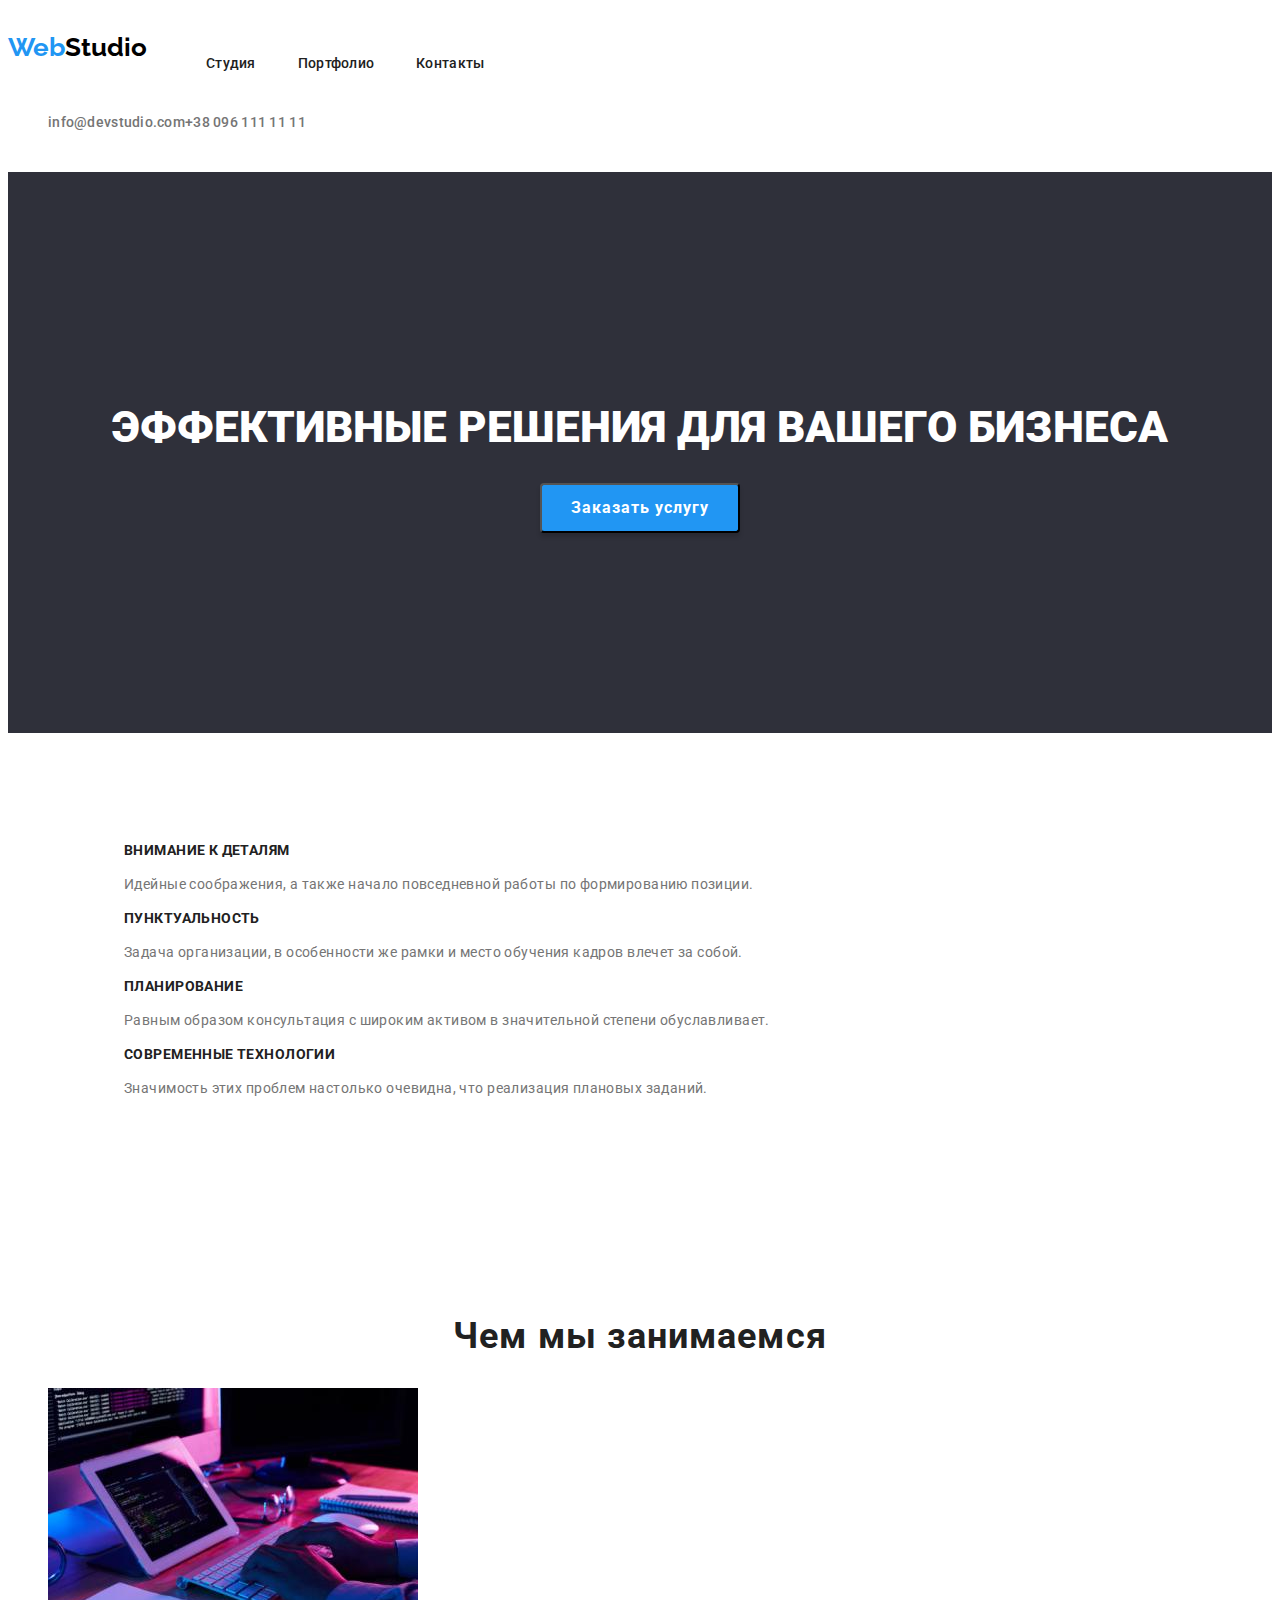
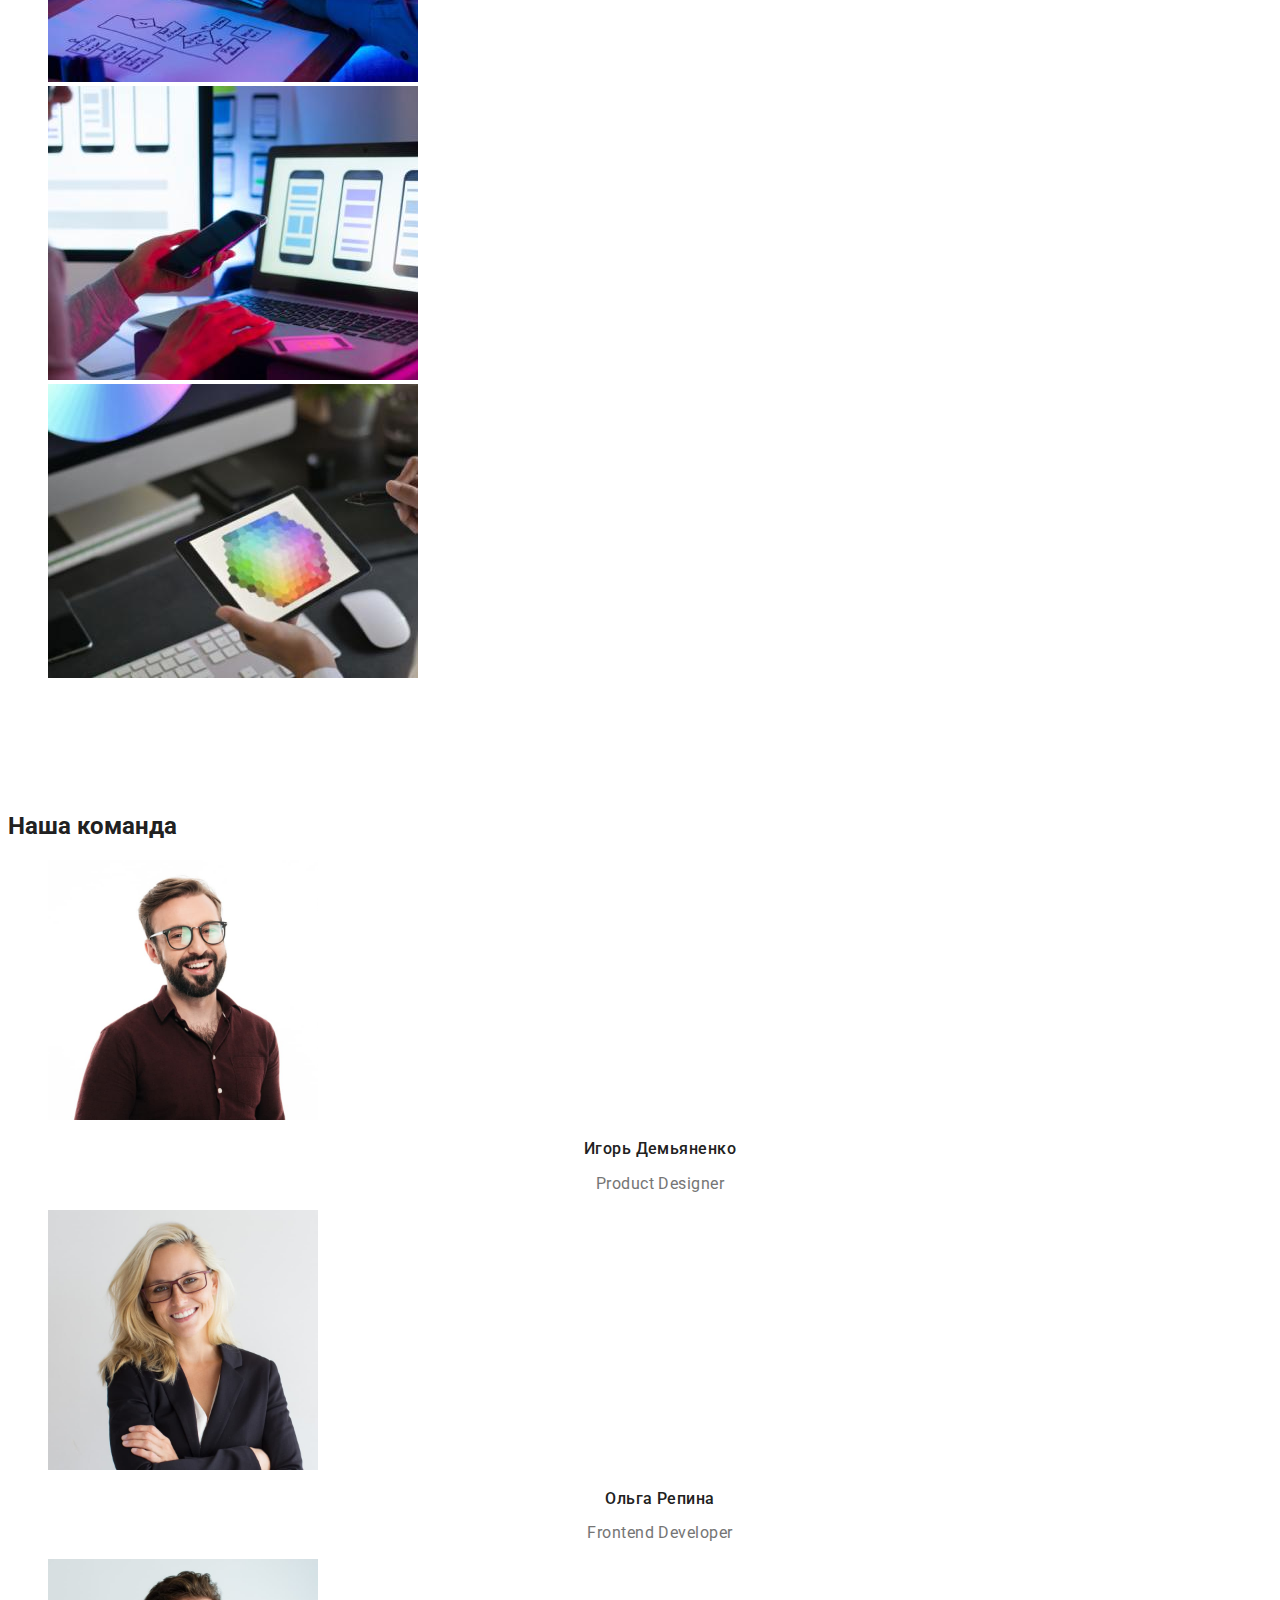
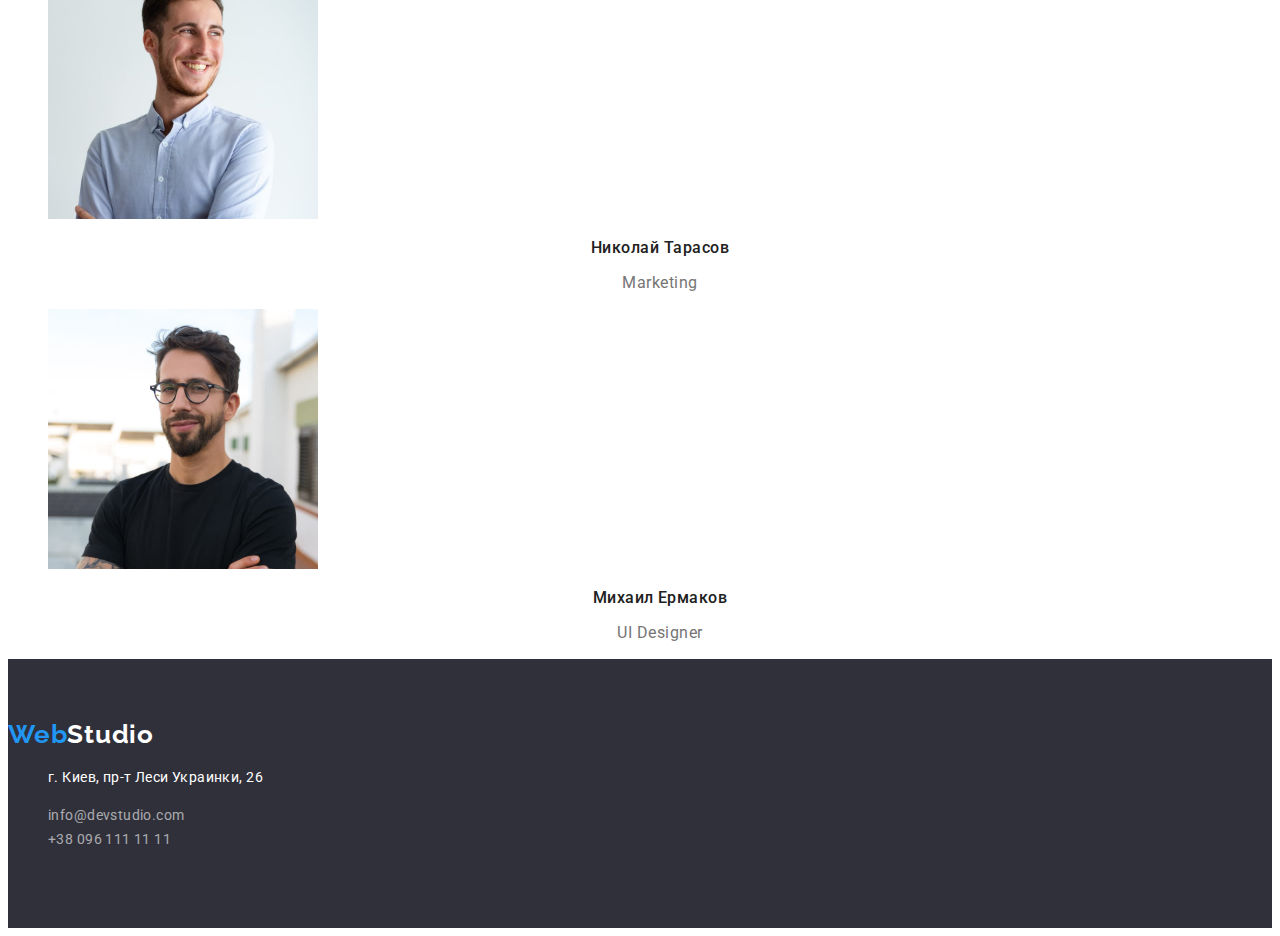
==== index.html @ a8f3296e "create index.html and portfolio.html" ====
<!DOCTYPE html>
<html lang="ru">
<head>
    <meta charset="UTF-8">
    <meta http-equiv="X-UA-Compatible" content="IE=edge">
    <meta name="viewport" content="width=device-width, initial-scale=1.0">
    <title>Студия</title>   
    <link rel="preconnect" href="https://fonts.googleapis.com">
    <link rel="preconnect" href="https://fonts.gstatic.com" crossorigin>
    <link href="https://fonts.googleapis.com/css2?family=Montserrat:wght@400;700&family=Raleway:wght@700&family=Roboto:wght@400;500;700;900&display=swap"
        rel="stylesheet">
    <link rel="stylesheet" href="style.css">
</head>
<body>
    <header class="header-hero">
        <nav class="header-menu d-flex">
            <a lang="en" href="#" class="logo link"><span class="logo-blue">Web</span>Studio</a>
            <ul class="menu-list list">
                <li >
                    <a class="menu-link link" href="index.html">Студия</a>
                </li>
                <li>
                    <a class="menu-link link" href="portfolio.html">Портфолио</a>
                </li>
                <li >
                    <a class="menu-link link" href="#">Контакты</a>
                </li>
            </ul>
        </nav>
        <ul class="header-link list">
            <li><a class="header-mail link" href="mailto:info@devstudio.com">info@devstudio.com</a></li>
            <li><a class="header-tel link" href="tel:+380961111111">+38 096 111 11 11</a></li>
        </ul>
    </header>
    <main>
        <section class="head-section">
            <h1 class="header-title">
                Эффективные решения для вашего бизнеса
            </h1>        
            <button class="header-btn" type="button">Заказать услугу</button>
        </section>
        <section class="specifics">
            <h2 class="specifics-title visually-hidden">Особенности нашей команды</h2>
            <ul class="list">
                <li>
                    <h3 class="specify-title">
                        Внимание к деталям
                    </h3>
                    <p class="specify-text">
                        Идейные соображения, а также начало повседневной работы по формированию позиции.
                    </p>
                </li>
                <li>
                    <h3 class="specify-title">
                        Пунктуальность
                    </h3>
                    <p class="specify-text">
                        Задача организации, в особенности же рамки и место обучения кадров влечет за собой.
                    </p>
                </li>
                <li>
                    <h3 class="specify-title">
                        Планирование
                    </h3>
                    <p class="specify-text">
                        Равным образом консультация с широким активом в значительной степени обуславливает.
                    </p>
                </li>
                <li>
                    <h3 class="specify-title">
                        Современные технологии
                    </h3>
                    <p class="specify-text">
                        Значимость этих проблем настолько очевидна, что реализация плановых заданий.
                    </p>
                </li>
            </ul>
        </section>
        <section class="employment">
            <h2 class="employment-title">
                Чем мы занимаемся
            </h2>
            <ul class="list">
                <li>
                    <img src="img/box_1.jpg" alt="work_space" width="370">
                </li>
                <li>
                    <img src="img/box_2.jpg" alt="laptop" width="370">
                </li>
                <li>
                    <img src="img/box_3.jpg" alt="tablet" width="370">
                </li>
            </ul>
        </section>
        <section class="teem">
            <h2 class="teem-title">
                Наша команда
            </h2>
            <ul class="teem-list list">
                <li>
                    <img src="img/teamcard_1.jpg" alt="Демьяненко" width="270">
                    <h3 class="teem-name">Игорь Демьяненко</h3>
                    <p class="teem-description">Product Designer</p>
                </li>
                <li>
                    <img src="img/teamcard_2.jpg" alt="Репина" width="270">
                    <h3 class="teem-name">Ольга Репина</h3>
                    <p class="teem-description">Frontend Developer</p>
                </li>
                <li>
                    <img src="img/teamcard_3.jpg" alt="Тарасов" width="270">
                    <h3 class="teem-name">Николай Тарасов</h3>
                    <p class="teem-description">Marketing</p>
                </li>
                <li>
                    <img src="img/teamcard_4.jpg" alt="Ермаков" width="270">
                    <h3 class="teem-name">Михаил Ермаков</h3>
                    <p class="teem-description">UI Designer</p>
                </li>
            </ul>
        </section>
    </main>
    <footer class="footer">
        <a href="#" class="logo-footer link"><span class="logo-blue">Web</span>Studio</a>
        <address>
            <ul class="list">
                <li>
                    <p class="footer-address">г. Киев, пр-т Леси Украинки, 26</p>
                </li>
                <li><a  class="footer-link link" href="mailto:info@devstudio.com">info@devstudio.com</a></li>
                <li><a  class="footer-link link" href="tel:+380961111111">+38 096 111 11 11</a></li>
            </ul>
        </address>
    </footer>
</body>
</html>
---- style.css ----
body {
    font-family: 'Roboto', sans-serif;  
    color: #212121;    
}

:root {
    --main-title-color:#FFFFFF;
    --second-title-color:#212121;
    --accent-color: #2196F3;
    --menu-link-color: #212121;
    --header-link-color: #757575;
    --specify-text-color:#757575;
    --teem-name-color: #212121;
    --teem-description-color:#757575;
    --portfolio-description-color:#212121;
    --portfolio-text-color:#757575;
}

.list {
    list-style: none;
}

.link {
    text-decoration: none;
}

.visually-hidden {
    position: absolute;
    white-space: nowrap;
    width: 1px;
    height: 1px;
    overflow: hidden;
    border: 0;
    padding: 0;
    clip: rect(0 0 0 0);
    clip-path: inset(50%);
    margin: -1px;
}
.d-flex {
    display: flex;
}

/*-----HEADER-HERO-----*/
.header-hero,
.header-portfolio {
    padding: 24px 0 25px;    
}

.logo, .logo-blue {
    font-family: 'Raleway';
    font-weight: 700;
    font-size: 26px;
    color: #000;
}

.logo-blue {
    color: var(--accent-color);
}

.menu-list {
   display: flex;
}

.header-link {
    display: flex;
}

.menu-link {       
    font-weight: 500;
    font-size: 14px;
    line-height: 1.14;
    letter-spacing: 0.02em;
    color: var(--link-color); 
    display: block;
    padding: 8px 23px 8px 19px;
}

.menu-link:hover,
.menu-link:focus {
    color: var(--accent-color);
}

 .header-mail,
 .header-tel {
    font-weight: 500;
    font-size: 14px;
    line-height: 1.14;
    letter-spacing: 0.02em;
    color: var(--header-link-color);
}

.header-mail:hover,
.header-mail:focus,
.header-tel:hover,
.header-tel:focus {
    color: var(--accent-color);
}

/*-----head-section-----*/

.head-section{
    padding: 200px 0 200px;
    background: #2F303A;
}

.header-title {       
    font-weight: 900;
    font-size: 44px;
    text-align: center;    
    text-transform: uppercase;
    color: #FFFFFF;
}

.header-btn {
    font-family: inherit;    
    color: #FFFFFF;      
    font-weight: 700;
    font-size: 16px;
    line-height: 1.87;      
    letter-spacing: 0.06em;
    cursor: pointer;
    display: block;
    margin: auto;
    width: 200px;
    height: 50px;
    background: var(--accent-color);
    box-shadow: 0px 4px 4px rgba(0, 0, 0, 0.15);
    border-radius: 4px;
}

.header-btn:hover,
.header-btn:focus {
    background: #188CE8;  
}

/*-----specifics section-----*/

.specifics {
    padding:94px 76px;
}

.specify-title {
    font-weight: 700;
    font-size: 14px;
    line-height: 1.14;
    letter-spacing: 0.03em;
    text-transform: uppercase;   
}

.specify-text {
    font-weight: 400;
    font-size: 14px;
    line-height: 1.71;
    letter-spacing: 0.03em;
    color: #757575;
}

/* -----employment section------ */

.employment {
    padding: 76px 0 94px;
}
.employment-title {
    font-weight: 700;
    font-size: 36px;
    line-height:1.16;
    text-align: center;
    letter-spacing: 0.03em;   
}

.teem-name {
    font-weight: 500;
    font-size: 16px;
    line-height: 1.18;    
    text-align: center;
    letter-spacing: 0.03em; 
    color: var(--teem-name-color);  
}

.teem-description {
    font-weight: 400;
    font-size: 16px;
    line-height: 1.18;  
    text-align: center;
    letter-spacing: 0.03em;
    color: var(--teem-description-color);
}

/* -----footer----- */
.footer {
    padding: 60px 0 60px;
    background: #2F303A;
}

.logo-footer {
    font-family:'Raleway';
    font-style: normal;
    font-weight: 700;
    font-size: 26px;
    line-height: 1.19;
    letter-spacing: 0.03em;
    color: #FFFFFF;
}

.footer-address {
    font-weight: 400;
    font-size: 14px;
    line-height: 1.71;
    letter-spacing: 0.03em;
    color: #FFFFFF;
    font-style: normal;
}

.footer-link {
    font-weight: 400;
    font-size: 14px;
    line-height: 1.71;
    letter-spacing: 0.03em;
    font-style: normal;
    color: rgba(255, 255, 255, 0.6);
}

.footer-link:hover,
.footer-link:focus {
    color: #FFFFFF;
}

/* -----------------PORTFOLIO--------------- */
.portfolio-btn {    
    padding: 6px 22px;
    background: #F5F4FA;      
    border-radius: 4px;   
    font-weight: 500;
    font-size: 16px;
    line-height: 1.62;
    text-align: center;
    letter-spacing: 0.03em;
    cursor: pointer;
    border: none;
}

.portfolio-btn:hover,
.portfolio-btn:focus {
    color: #FFFFFF;
    background: var(--accent-color);
}

.portfolio-description {
    font-weight: 700;
    font-size: 18px;
    line-height: 2;
    letter-spacing: 0.06em;
    color: var(--portfolio-description-color);
}

.portfolio-text {
    font-weight: 400;
    font-size: 16px;
    line-height: 1.87;
    letter-spacing: 0.03em;
    color:var(--portfolio-text-color);
}
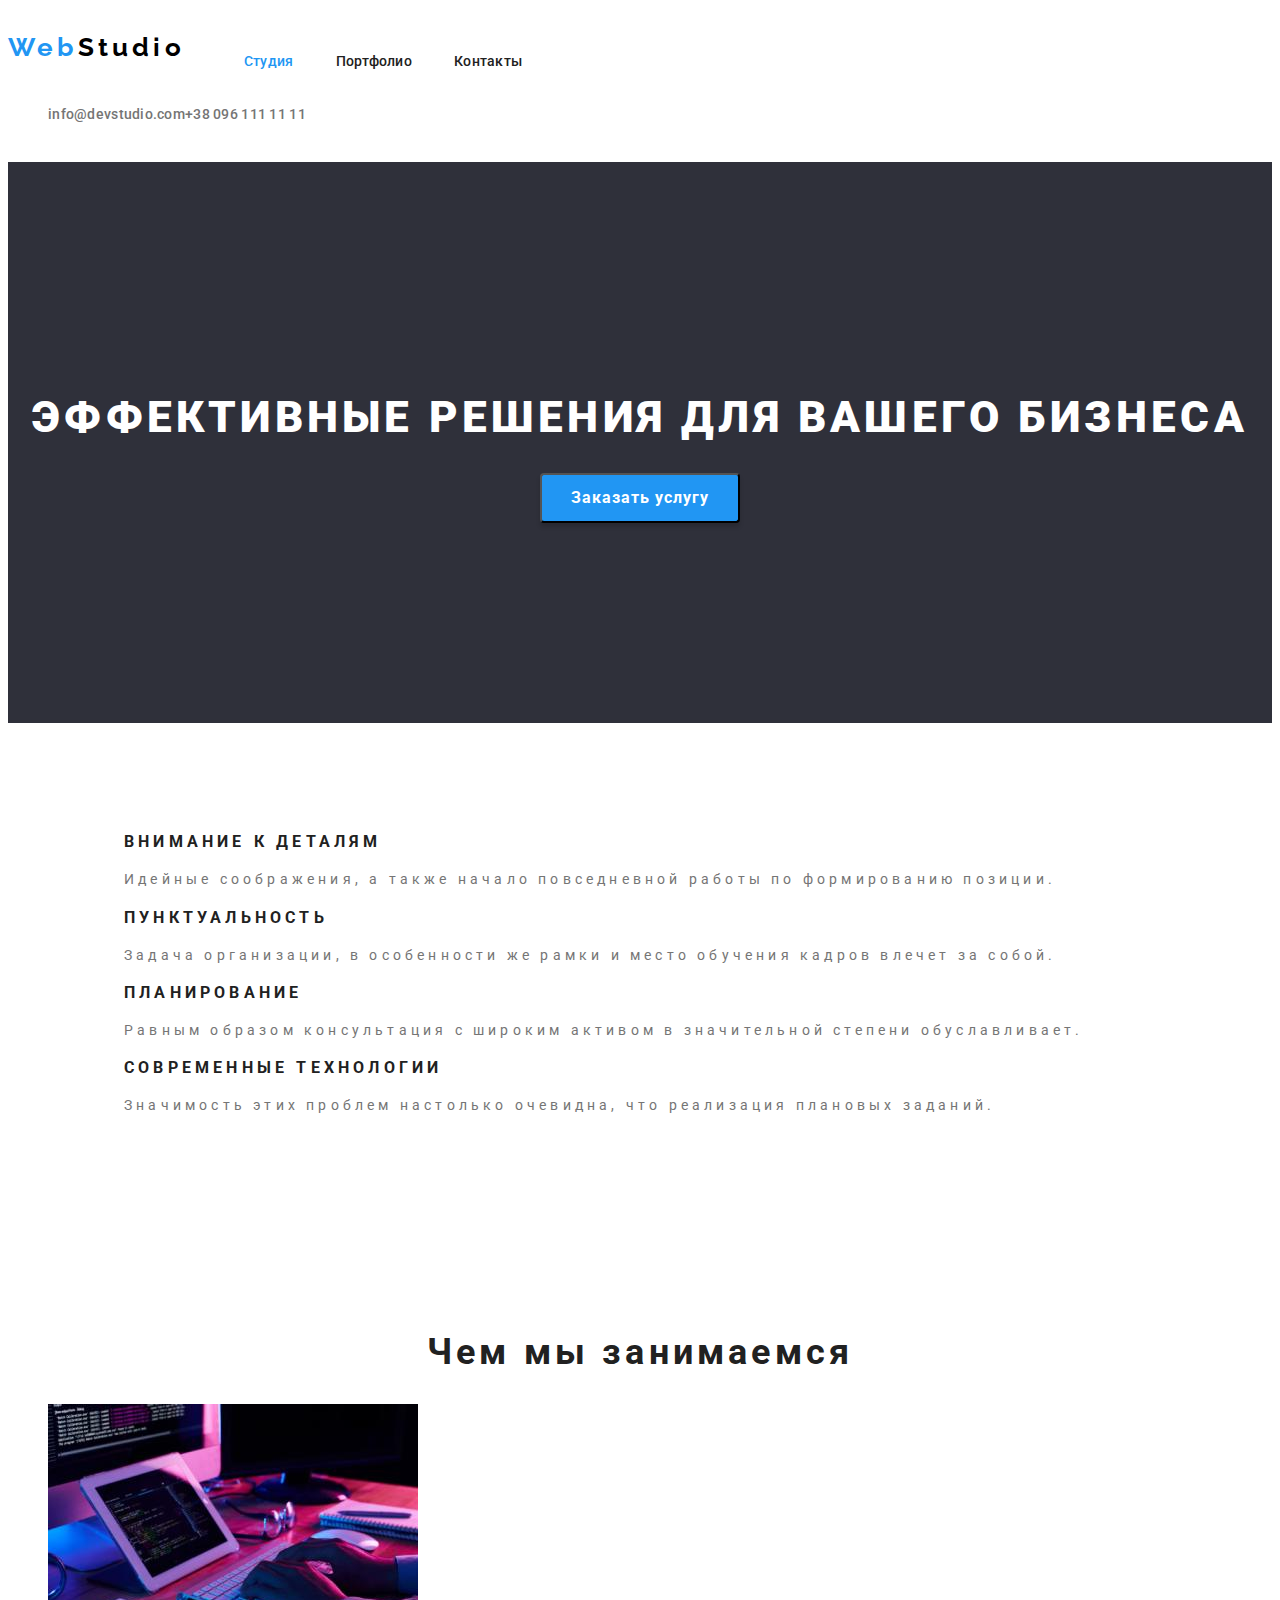
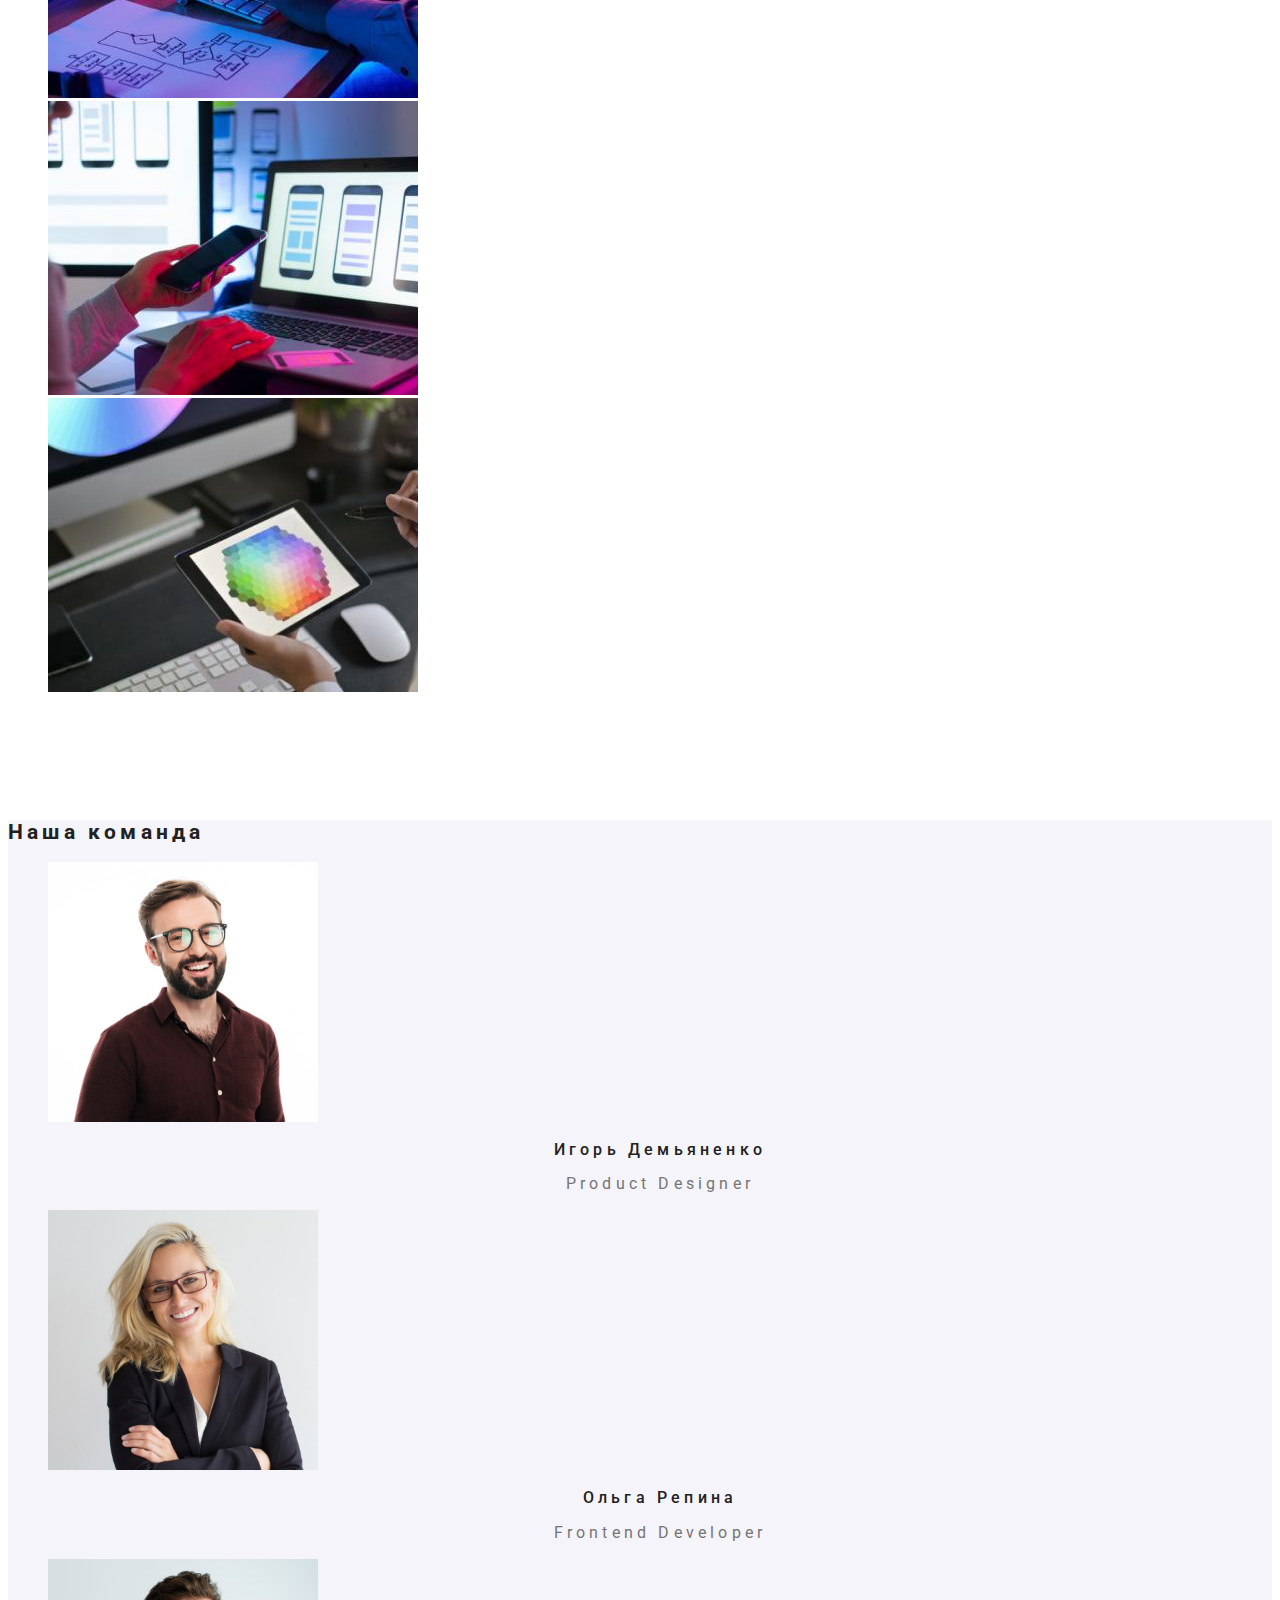
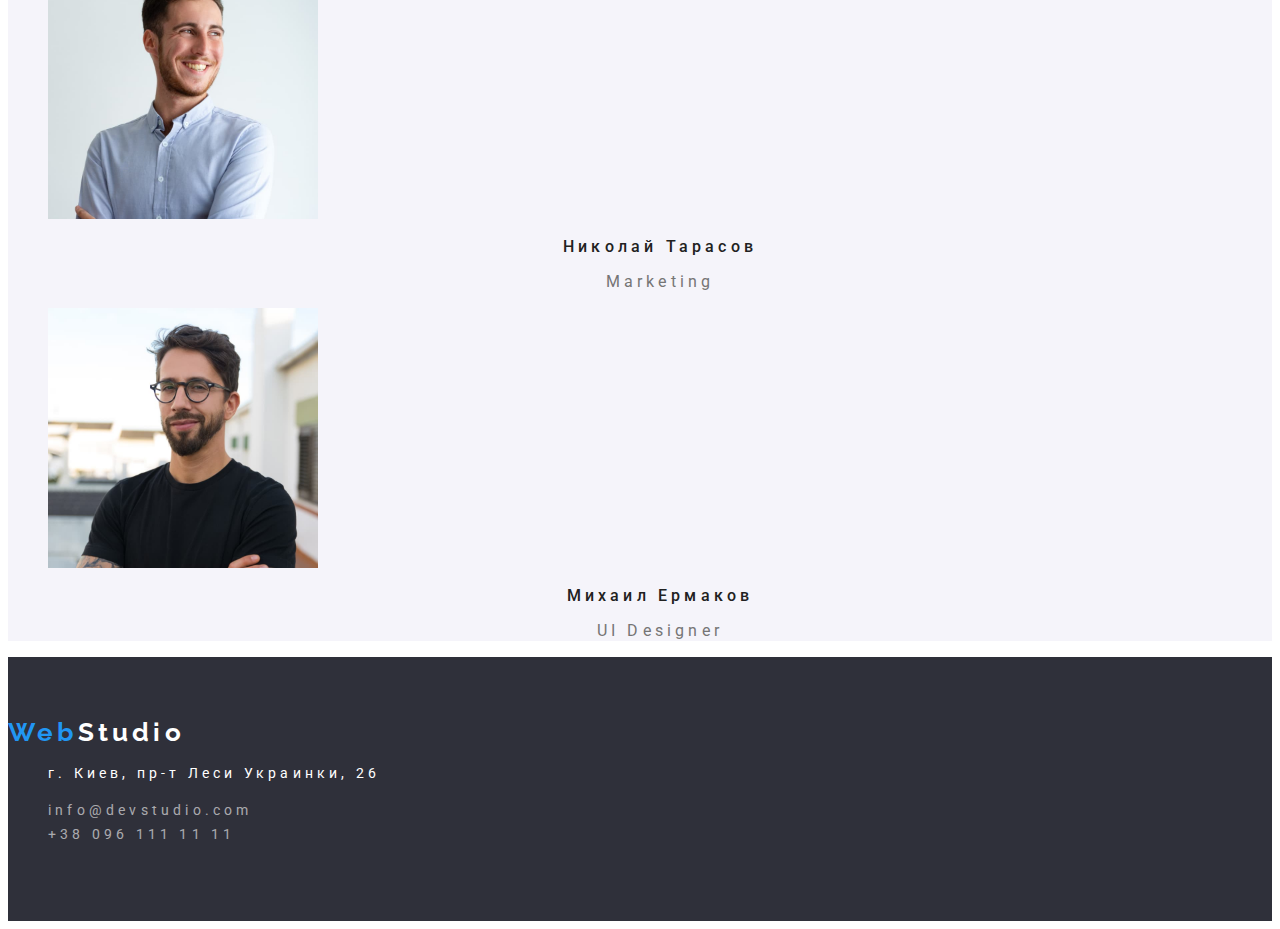
==== commit df48e20f: "update files" ====
--- a/index.html
+++ b/index.html
@@ -16,8 +16,8 @@
         <nav class="header-menu d-flex">
             <a lang="en" href="#" class="logo link"><span class="logo-blue">Web</span>Studio</a>
             <ul class="menu-list list">
-                <li >
-                    <a class="menu-link link" href="index.html">Студия</a>
+                <li>
+                    <a class="menu-link link current" href="index.html">Студия</a>
                 </li>
                 <li>
                     <a class="menu-link link" href="portfolio.html">Портфолио</a>
--- a/style.css
+++ b/style.css
@@ -1,20 +1,38 @@
 
 body {
     font-family: 'Roboto', sans-serif;  
-    color: #212121;    
+    color: var(--body-color);  
+    font-size: 14px;
+    letter-spacing: 0.3em;  
+    background: var(--background-color);
 }
 
 :root {
+    --logo-color:#000;
+    --head-section-color:#2F303A;
+    --background-color:#fff; 
+    --body-color:#212121;
     --main-title-color:#FFFFFF;
     --second-title-color:#212121;
-    --accent-color: #2196F3;
-    --menu-link-color: #212121;
-    --header-link-color: #757575;
+    --accent-color:#2196F3;
+    --header-btn-color:#fff;
+    --header-btn-hover-color:#188CE8;
+    --menu-link-color:#212121;
+    --header-link-color:#757575;
     --specify-text-color:#757575;
-    --teem-name-color: #212121;
+    --teem-name-color:#212121;
+    --teem-bg-color:#F5F4FA;
     --teem-description-color:#757575;
+    --portfolio-bg-color:#fff;
     --portfolio-description-color:#212121;
     --portfolio-text-color:#757575;
+    --portfolio-btn-bg-color:#F5F4FA;
+    --portfolio-btn-hover-color: #212121;
+    --footer-bg-color:#2F303A;
+    --logo-footer-color:#fff;
+    --footer-address-color:#fff;
+    --footer-link-color:rgba(255, 255, 255, 0.6);
+    --footer-link-hover-color:#FFFFFF99;
 }
 
 .list {
@@ -51,7 +69,7 @@
     font-family: 'Raleway';
     font-weight: 700;
     font-size: 26px;
-    color: #000;
+    color: var(--logo-color);
 }
 
 .logo-blue {
@@ -66,9 +84,12 @@
     display: flex;
 }
 
+.menu-list .link.current {
+    color: var(--accent-color);
+}
+
 .menu-link {       
-    font-weight: 500;
-    font-size: 14px;
+    font-weight: 500;   
     line-height: 1.14;
     letter-spacing: 0.02em;
     color: var(--link-color); 
@@ -83,8 +104,7 @@
 
  .header-mail,
  .header-tel {
-    font-weight: 500;
-    font-size: 14px;
+    font-weight: 500;  
     line-height: 1.14;
     letter-spacing: 0.02em;
     color: var(--header-link-color);
@@ -101,7 +121,7 @@
 
 .head-section{
     padding: 200px 0 200px;
-    background: #2F303A;
+    background: var(--head-section-color)
 }
 
 .header-title {       
@@ -109,12 +129,12 @@
     font-size: 44px;
     text-align: center;    
     text-transform: uppercase;
-    color: #FFFFFF;
+    color: var(--main-title-color)
 }
 
 .header-btn {
     font-family: inherit;    
-    color: #FFFFFF;      
+    color: var(--header-btn-color); 
     font-weight: 700;
     font-size: 16px;
     line-height: 1.87;      
@@ -131,7 +151,7 @@
 
 .header-btn:hover,
 .header-btn:focus {
-    background: #188CE8;  
+    background:var(--header-btn-hover-color);
 }
 
 /*-----specifics section-----*/
@@ -141,19 +161,14 @@
 }
 
 .specify-title {
-    font-weight: 700;
-    font-size: 14px;
-    line-height: 1.14;
-    letter-spacing: 0.03em;
+    font-weight: 700;   
+    line-height: 1.14;   
     text-transform: uppercase;   
 }
 
-.specify-text {
-    font-weight: 400;
-    font-size: 14px;
-    line-height: 1.71;
-    letter-spacing: 0.03em;
-    color: #757575;
+.specify-text {    
+    line-height: 1.71;    
+    color: var(--specify-text-color);
 }
 
 /* -----employment section------ */
@@ -161,36 +176,36 @@
 .employment {
     padding: 76px 0 94px;
 }
+
 .employment-title {
     font-weight: 700;
     font-size: 36px;
     line-height:1.16;
-    text-align: center;
-    letter-spacing: 0.03em;   
-}
-
+    text-align: center;    
+}
+
+.teem {
+    background: var(--teem-bg-color)
+}
 .teem-name {
     font-weight: 500;
     font-size: 16px;
     line-height: 1.18;    
-    text-align: center;
-    letter-spacing: 0.03em; 
+    text-align: center;   
     color: var(--teem-name-color);  
 }
 
-.teem-description {
-    font-weight: 400;
+.teem-description {   
     font-size: 16px;
     line-height: 1.18;  
-    text-align: center;
-    letter-spacing: 0.03em;
+    text-align: center;   
     color: var(--teem-description-color);
 }
 
 /* -----footer----- */
 .footer {
     padding: 60px 0 60px;
-    background: #2F303A;
+    background: var(--footer-bg-color);
 }
 
 .logo-footer {
@@ -198,51 +213,44 @@
     font-style: normal;
     font-weight: 700;
     font-size: 26px;
-    line-height: 1.19;
-    letter-spacing: 0.03em;
-    color: #FFFFFF;
+    line-height: 1.19;   
+    color: var(--logo-footer-color);
 }
 
 .footer-address {
-    font-weight: 400;
-    font-size: 14px;
-    line-height: 1.71;
-    letter-spacing: 0.03em;
-    color: #FFFFFF;
+    font-weight: 400;  
+    line-height: 1.71;   
+    color: var(--footer-address-color);
     font-style: normal;
 }
 
-.footer-link {
-    font-weight: 400;
-    font-size: 14px;
-    line-height: 1.71;
-    letter-spacing: 0.03em;
+.footer-link {     
+    line-height: 1.71;   
     font-style: normal;
-    color: rgba(255, 255, 255, 0.6);
+    color:var(--footer-link-color);
 }
 
 .footer-link:hover,
 .footer-link:focus {
-    color: #FFFFFF;
+    color:var(--footer-link-hover-color);
 }
 
 /* -----------------PORTFOLIO--------------- */
 .portfolio-btn {    
     padding: 6px 22px;
-    background: #F5F4FA;      
+    background: var(--portfolio-btn-bg-color);      
     border-radius: 4px;   
     font-weight: 500;
     font-size: 16px;
     line-height: 1.62;
-    text-align: center;
-    letter-spacing: 0.03em;
+    text-align: center;   
     cursor: pointer;
     border: none;
 }
 
 .portfolio-btn:hover,
 .portfolio-btn:focus {
-    color: #FFFFFF;
+    color:var(--portfolio-btn-hover-color);
     background: var(--accent-color);
 }
 
@@ -257,8 +265,7 @@
 .portfolio-text {
     font-weight: 400;
     font-size: 16px;
-    line-height: 1.87;
-    letter-spacing: 0.03em;
+    line-height: 1.87;  
     color:var(--portfolio-text-color);
 }
 
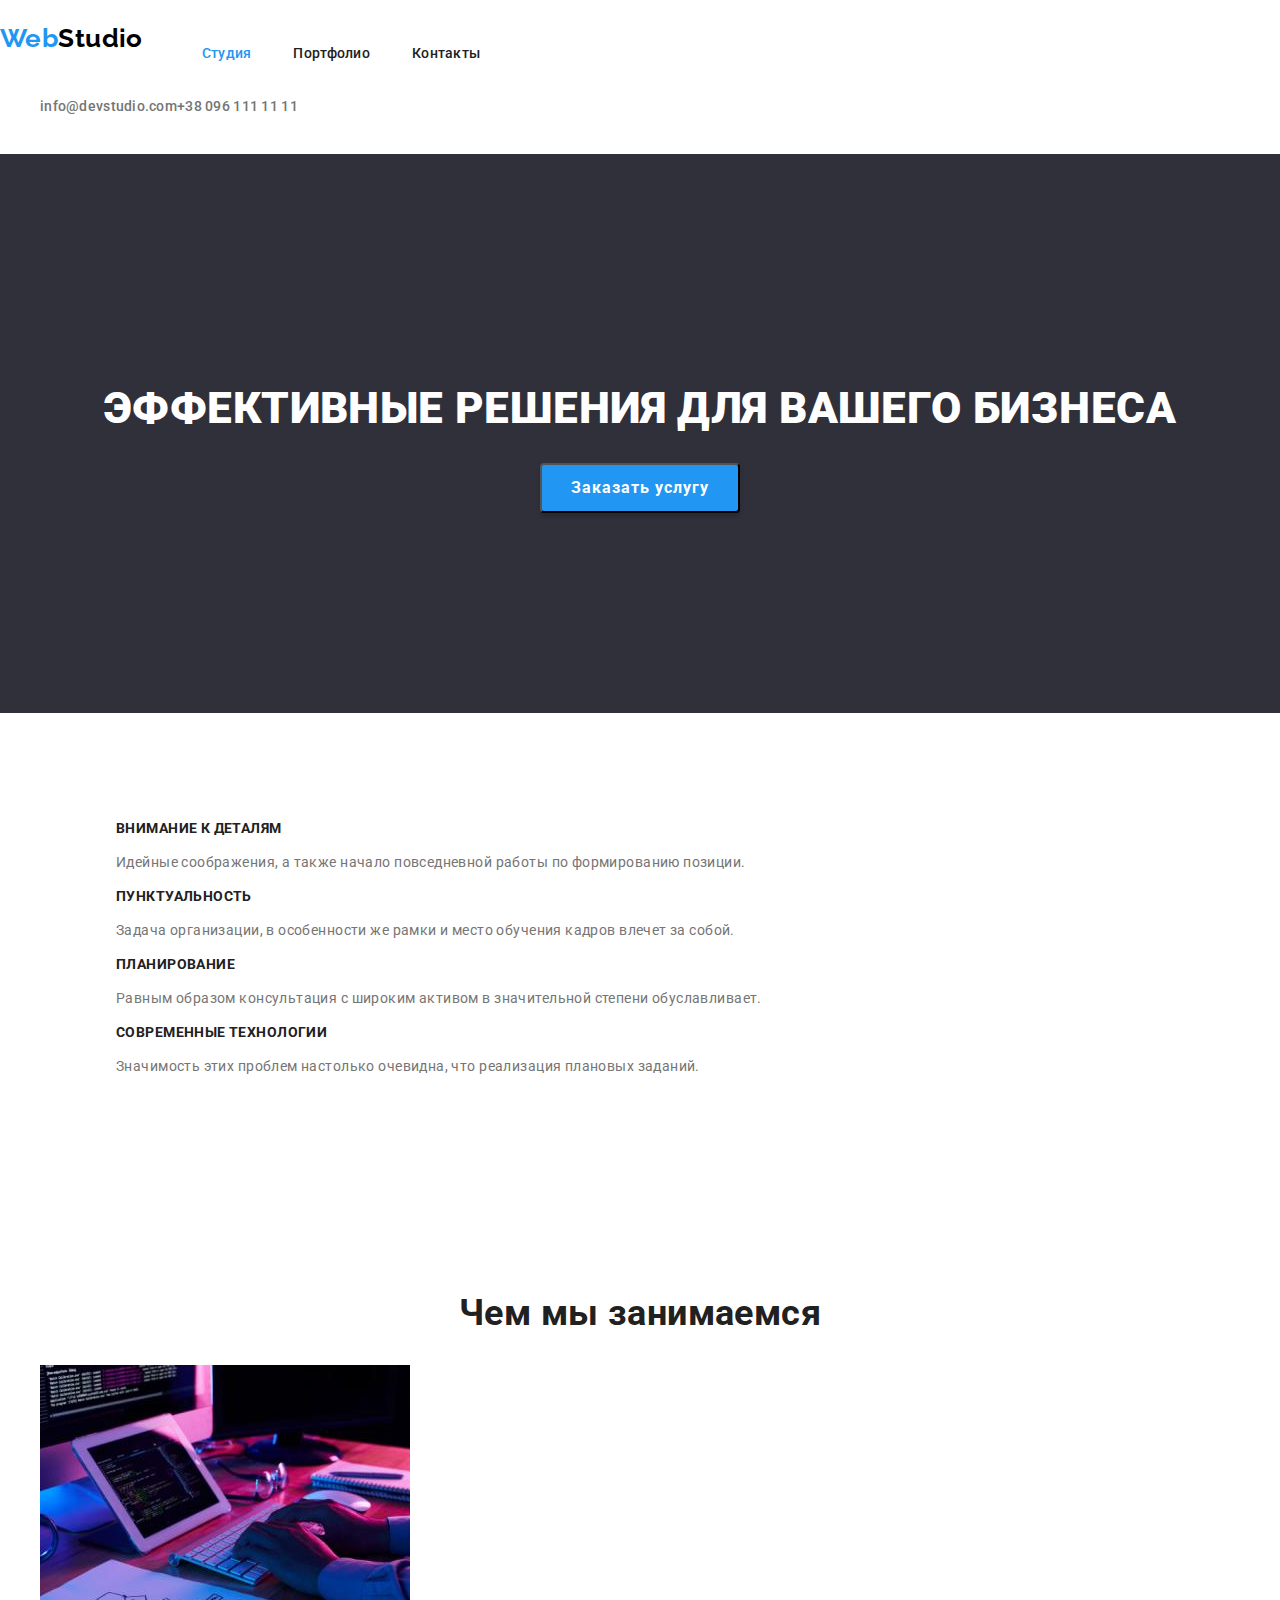
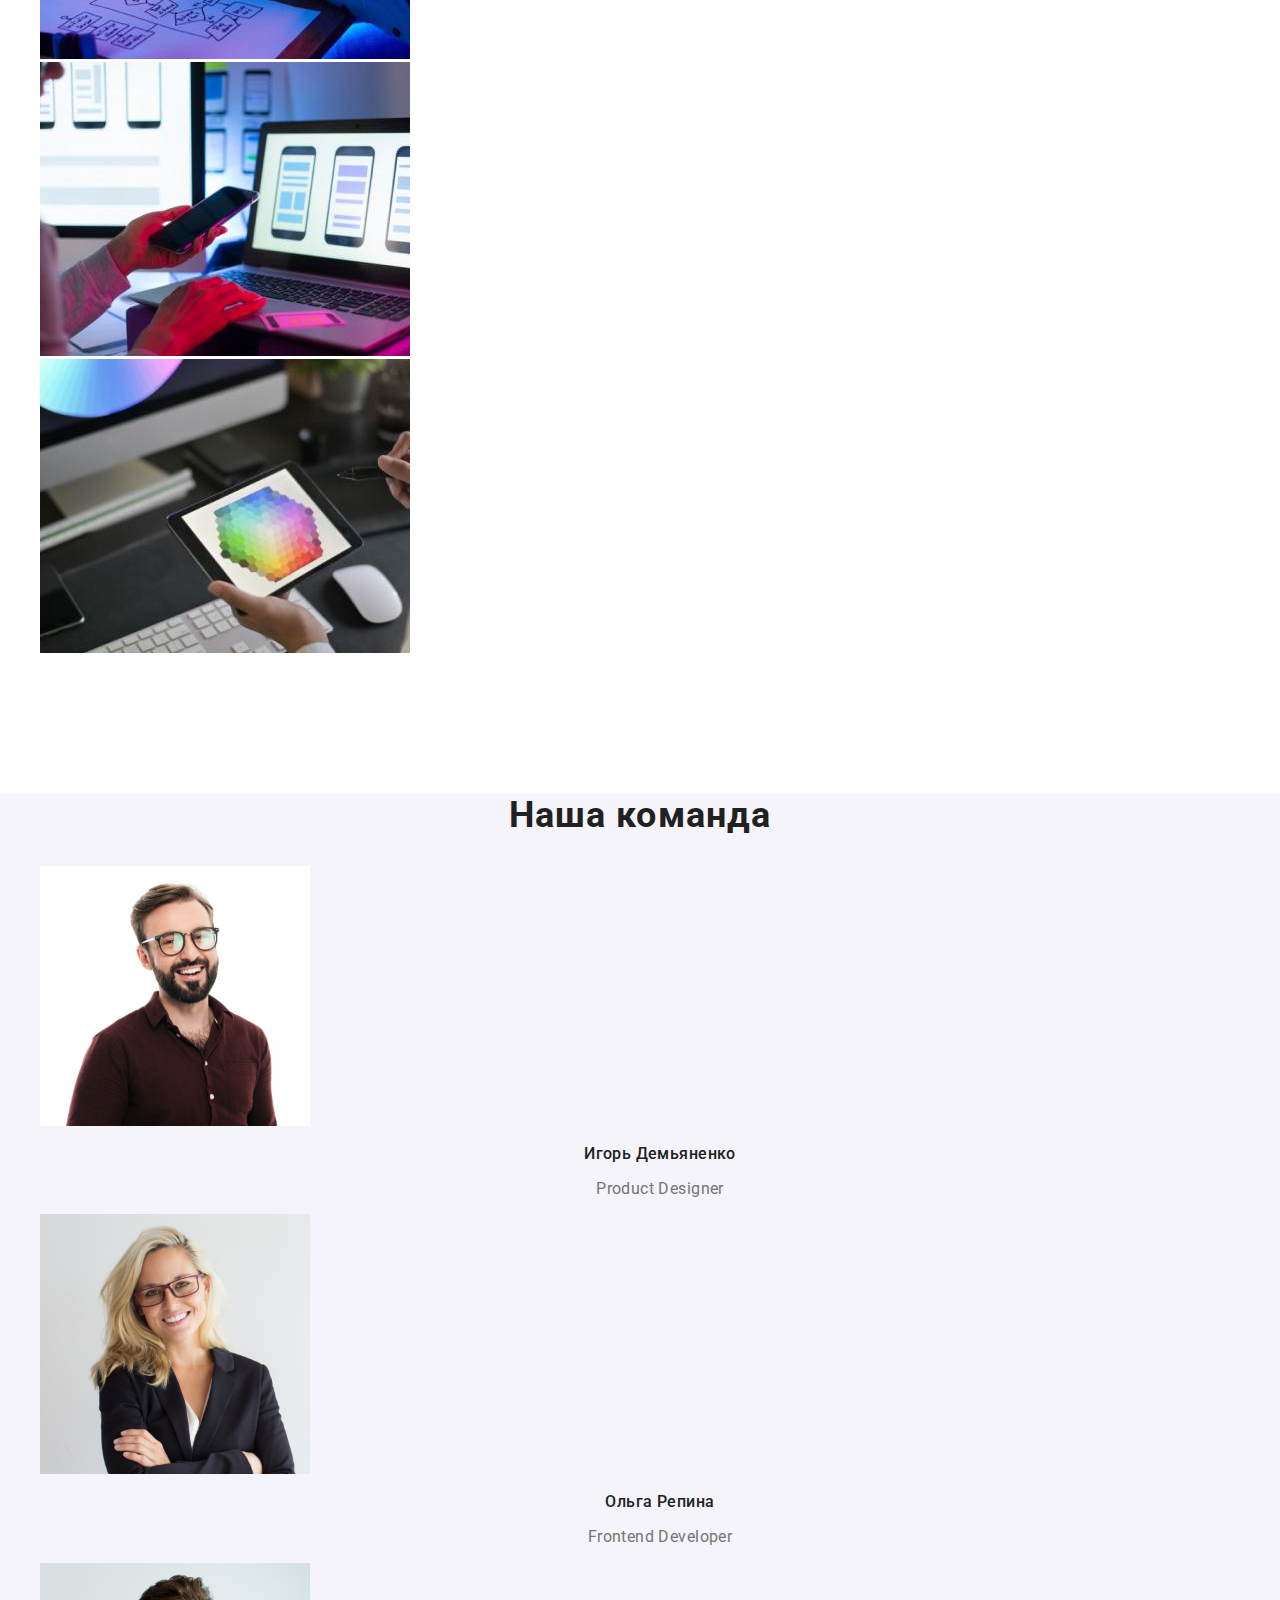
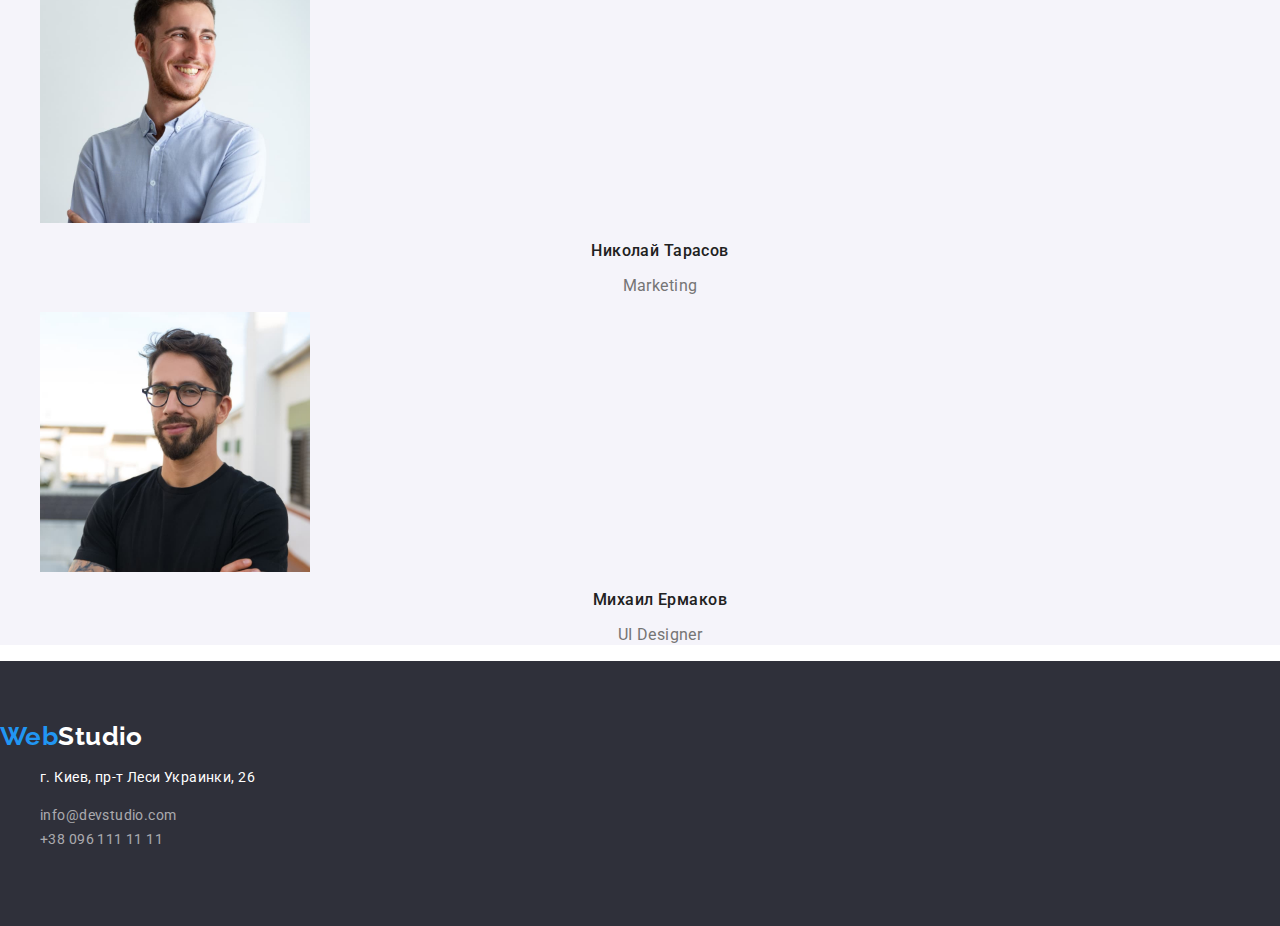
==== commit 4b101807: "add some stiles" ====
--- a/index.html
+++ b/index.html
@@ -4,7 +4,8 @@
     <meta charset="UTF-8">
     <meta http-equiv="X-UA-Compatible" content="IE=edge">
     <meta name="viewport" content="width=device-width, initial-scale=1.0">
-    <title>Студия</title>   
+    <title>Студия</title> 
+    <link rel="stylesheet" href="https://cdnjs.cloudflare.com/ajax/libs/modern-normalize/1.0.0/modern-normalize.min.css">
     <link rel="preconnect" href="https://fonts.googleapis.com">
     <link rel="preconnect" href="https://fonts.gstatic.com" crossorigin>
     <link href="https://fonts.googleapis.com/css2?family=Montserrat:wght@400;700&family=Raleway:wght@700&family=Roboto:wght@400;500;700;900&display=swap"
--- a/style.css
+++ b/style.css
@@ -3,7 +3,7 @@
     font-family: 'Roboto', sans-serif;  
     color: var(--body-color);  
     font-size: 14px;
-    letter-spacing: 0.3em;  
+    letter-spacing: 0.03em;  
     background: var(--background-color);
 }
 
@@ -20,14 +20,17 @@
     --menu-link-color:#212121;
     --header-link-color:#757575;
     --specify-text-color:#757575;
+    --teem-title-color:#212121;
     --teem-name-color:#212121;
     --teem-bg-color:#F5F4FA;
     --teem-description-color:#757575;
     --portfolio-bg-color:#fff;
     --portfolio-description-color:#212121;
     --portfolio-text-color:#757575;
+    --portfolio-btn-color:#212121;
     --portfolio-btn-bg-color:#F5F4FA;
-    --portfolio-btn-hover-color: #212121;
+    --portfolio-btn-hover-color: #fff;
+    --portfolio-btn-bg-hover-color: #2196F3;
     --footer-bg-color:#2F303A;
     --logo-footer-color:#fff;
     --footer-address-color:#fff;
@@ -161,6 +164,7 @@
 }
 
 .specify-title {
+    font-size: 14px;
     font-weight: 700;   
     line-height: 1.14;   
     text-transform: uppercase;   
@@ -186,6 +190,14 @@
 
 .teem {
     background: var(--teem-bg-color)
+}
+
+.teem-title {
+    font-size: 36px;
+    color:var(--teem-title-color);
+    line-height: 42px;
+    text-align: center;
+    letter-spacing: 0.03em;
 }
 .teem-name {
     font-weight: 500;
@@ -238,6 +250,7 @@
 /* -----------------PORTFOLIO--------------- */
 .portfolio-btn {    
     padding: 6px 22px;
+    color: var(--portfolio-btn-color);
     background: var(--portfolio-btn-bg-color);      
     border-radius: 4px;   
     font-weight: 500;
@@ -262,8 +275,7 @@
     color: var(--portfolio-description-color);
 }
 
-.portfolio-text {
-    font-weight: 400;
+.portfolio-text {  
     font-size: 16px;
     line-height: 1.87;  
     color:var(--portfolio-text-color);
